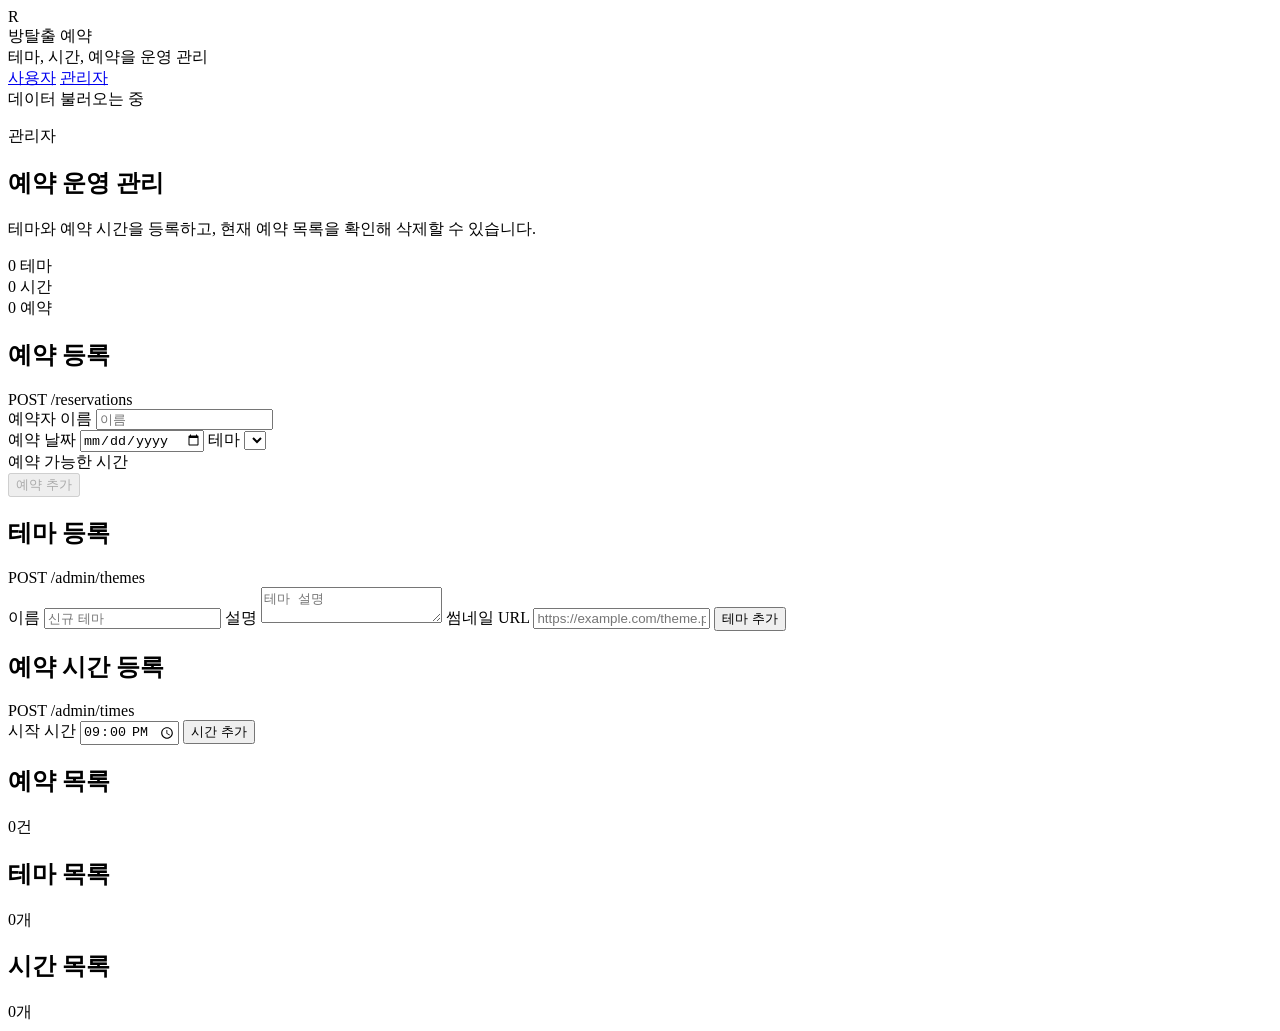
==== src/main/resources/static/admin.html @ 465ad1a2 "feat: roomescape-member 코드 마이그레이션" ====
<!doctype html>
<html lang="ko">
<head>
    <meta charset="UTF-8"/>
    <meta name="viewport" content="width=device-width, initial-scale=1.0"/>
    <link rel="icon" href="data:,"/>
    <title>방탈출 예약 관리자</title>
    <link rel="stylesheet" href="/css/roomescape.css"/>
</head>
<body data-page="admin">
<div class="app-shell">
    <header class="topbar">
        <div class="topbar-inner">
            <div class="brand">
                <div class="brand-mark">R</div>
                <div class="brand-text">
                    <div class="brand-title">방탈출 예약</div>
                    <div class="brand-subtitle">테마, 시간, 예약을 운영 관리</div>
                </div>
            </div>
            <div class="topbar-actions">
                <nav class="view-toggle" aria-label="화면 전환">
                    <a id="userTab" class="view-button" href="/">사용자</a>
                    <a id="adminTab" class="view-button active" href="/admin.html">관리자</a>
                </nav>
                <div id="sourceStatus" class="status-pill">
                    <span class="status-dot"></span>
                    <span>데이터 불러오는 중</span>
                </div>
            </div>
        </div>
    </header>

    <main>
        <section class="view-section" aria-label="관리자 화면">
            <div class="admin-header">
                <div class="admin-title-group">
                    <p class="section-kicker">관리자</p>
                    <h1 class="admin-title">예약 운영 관리</h1>
                    <p class="admin-note">테마와 예약 시간을 등록하고, 현재 예약 목록을 확인해 삭제할 수 있습니다.</p>
                </div>
                <div class="admin-metrics" aria-label="운영 현황">
                    <div class="metric">
                        <span id="themeMetric" class="metric-value">0</span>
                        <span class="metric-label">테마</span>
                    </div>
                    <div class="metric">
                        <span id="timeMetric" class="metric-value">0</span>
                        <span class="metric-label">시간</span>
                    </div>
                    <div class="metric">
                        <span id="reservationMetric" class="metric-value">0</span>
                        <span class="metric-label">예약</span>
                    </div>
                </div>
            </div>

            <div class="admin-layout">
                <div class="admin-stack">
                    <section class="admin-panel" aria-labelledby="adminReservationFormTitle">
                        <div class="admin-panel-head">
                            <h2 id="adminReservationFormTitle" class="admin-panel-title">예약 등록</h2>
                            <span class="admin-count">POST /reservations</span>
                        </div>
                        <form id="adminReservationForm" class="admin-form">
                            <label class="field">
                                <span class="label">예약자 이름</span>
                                <input id="adminReserveName" class="name-input" type="text" placeholder="이름"
                                       autocomplete="off"/>
                            </label>
                            <div class="admin-reserve-grid">
                                <label class="field">
                                    <span class="label">예약 날짜</span>
                                    <input id="adminReserveDate" class="date-input" type="date"/>
                                </label>
                                <label class="field">
                                    <span class="label">테마</span>
                                    <select id="adminReserveTheme" class="select-input"></select>
                                </label>
                            </div>
                            <div class="field">
                                <span class="label">예약 가능한 시간</span>
                                <div id="adminReserveTimeGrid" class="admin-time-grid" aria-label="관리자 예약 시간 목록"></div>
                            </div>
                            <div id="adminReserveSummary" class="admin-reserve-summary"></div>
                            <button id="adminReserveButton" class="primary-button" type="submit" disabled>예약 추가</button>
                            <p id="adminReserveMessage" class="admin-message"></p>
                        </form>
                    </section>

                    <section class="admin-panel" aria-labelledby="themeFormTitle">
                        <div class="admin-panel-head">
                            <h2 id="themeFormTitle" class="admin-panel-title">테마 등록</h2>
                            <span class="admin-count">POST /admin/themes</span>
                        </div>
                        <form id="themeForm" class="admin-form">
                            <label class="field">
                                <span class="label">이름</span>
                                <input id="adminThemeName" class="name-input" type="text" placeholder="신규 테마"/>
                            </label>
                            <label class="field">
                                <span class="label">설명</span>
                                <textarea id="adminThemeDescription" class="textarea-input"
                                          placeholder="테마 설명"></textarea>
                            </label>
                            <label class="field">
                                <span class="label">썸네일 URL</span>
                                <input id="adminThemeThumbnail" class="name-input" type="url"
                                       placeholder="https://example.com/theme.png"/>
                            </label>
                            <button class="primary-button" type="submit">테마 추가</button>
                        </form>
                    </section>

                    <section class="admin-panel" aria-labelledby="timeFormTitle">
                        <div class="admin-panel-head">
                            <h2 id="timeFormTitle" class="admin-panel-title">예약 시간 등록</h2>
                            <span class="admin-count">POST /admin/times</span>
                        </div>
                        <form id="timeForm" class="admin-form">
                            <label class="field">
                                <span class="label">시작 시간</span>
                                <input id="adminTimeStartAt" class="date-input" type="time" value="21:00"/>
                            </label>
                            <button class="primary-button" type="submit">시간 추가</button>
                        </form>
                        <p id="adminMessage" class="admin-message"></p>
                    </section>
                </div>

                <div class="admin-stack">
                    <section class="admin-panel" aria-labelledby="reservationListTitle">
                        <div class="admin-panel-head">
                            <h2 id="reservationListTitle" class="admin-panel-title">예약 목록</h2>
                            <span id="reservationCount" class="admin-count">0건</span>
                        </div>
                        <div id="adminReservationList" class="admin-list" aria-label="예약 목록"></div>
                    </section>

                    <section class="admin-panel" aria-labelledby="themeListTitle">
                        <div class="admin-panel-head">
                            <h2 id="themeListTitle" class="admin-panel-title">테마 목록</h2>
                            <span id="adminThemeCount" class="admin-count">0개</span>
                        </div>
                        <div id="adminThemeList" class="admin-list" aria-label="관리자 테마 목록"></div>
                    </section>

                    <section class="admin-panel" aria-labelledby="timeListTitle">
                        <div class="admin-panel-head">
                            <h2 id="timeListTitle" class="admin-panel-title">시간 목록</h2>
                            <span id="adminTimeCount" class="admin-count">0개</span>
                        </div>
                        <div id="adminTimeList" class="admin-list" aria-label="관리자 시간 목록"></div>
                    </section>
                </div>
            </div>
        </section>
    </main>
</div>

<div id="toast" class="toast" role="status" aria-live="polite"></div>
<script src="/js/roomescape.js" defer></script>
</body>
</html>
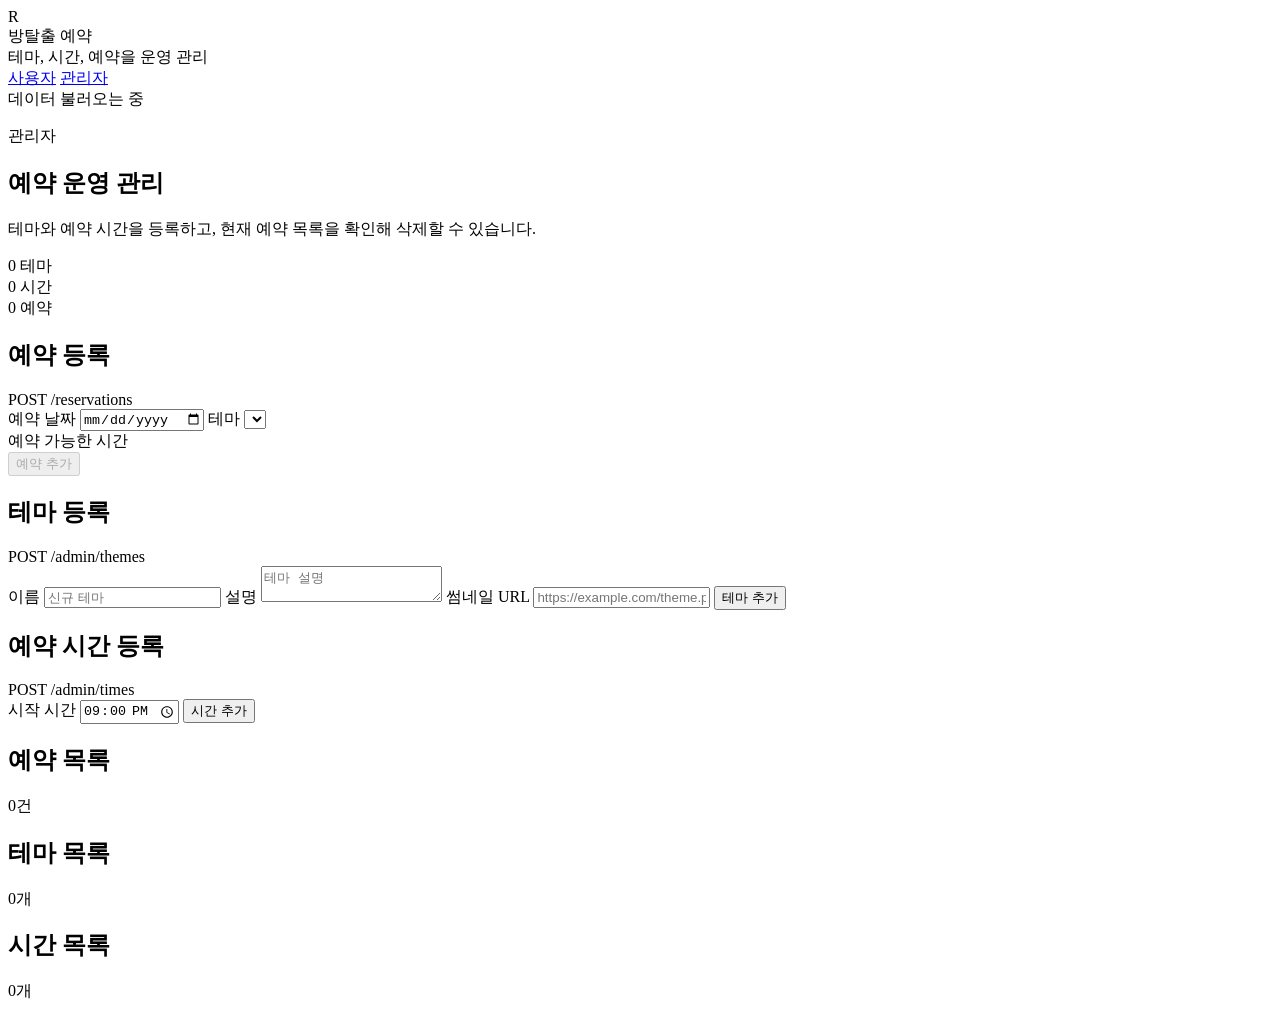
==== commit 25bbe59c: "feat: 로그인 기반 사용자 예약 화면 반영" ====
--- a/src/main/resources/static/admin.html
+++ b/src/main/resources/static/admin.html
@@ -63,11 +63,6 @@
                             <span class="admin-count">POST /reservations</span>
                         </div>
                         <form id="adminReservationForm" class="admin-form">
-                            <label class="field">
-                                <span class="label">예약자 이름</span>
-                                <input id="adminReserveName" class="name-input" type="text" placeholder="이름"
-                                       autocomplete="off"/>
-                            </label>
                             <div class="admin-reserve-grid">
                                 <label class="field">
                                     <span class="label">예약 날짜</span>
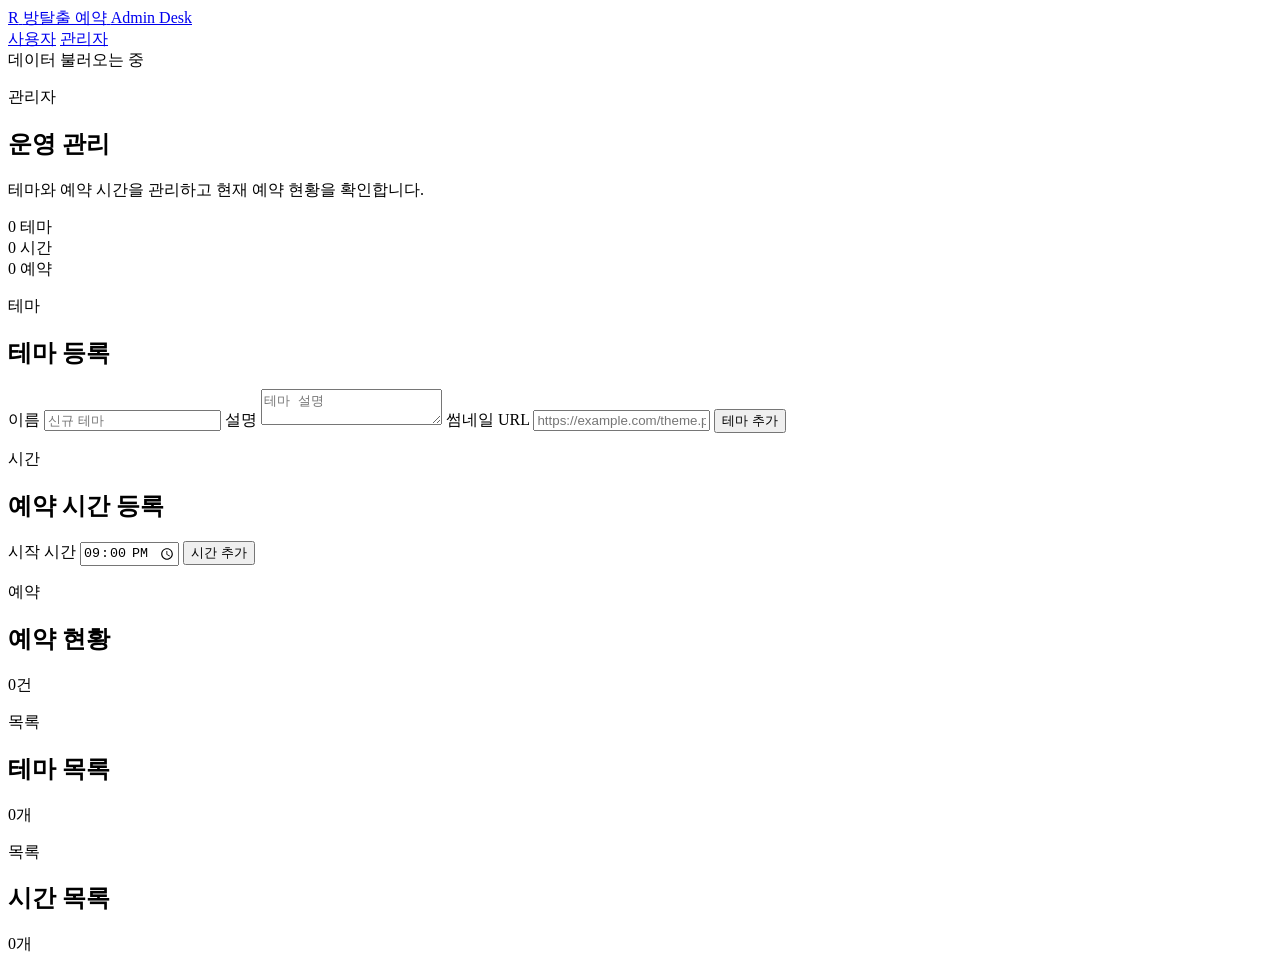
==== commit c4b0eafb: "refactor: 화면 개선" ====
--- a/src/main/resources/static/admin.html
+++ b/src/main/resources/static/admin.html
@@ -11,13 +11,13 @@
 <div class="app-shell">
     <header class="topbar">
         <div class="topbar-inner">
-            <div class="brand">
-                <div class="brand-mark">R</div>
-                <div class="brand-text">
-                    <div class="brand-title">방탈출 예약</div>
-                    <div class="brand-subtitle">테마, 시간, 예약을 운영 관리</div>
-                </div>
-            </div>
+            <a class="brand" href="/" aria-label="방탈출 예약 홈">
+                <span class="brand-mark">R</span>
+                <span class="brand-text">
+                    <span class="brand-title">방탈출 예약</span>
+                    <span class="brand-subtitle">Admin Desk</span>
+                </span>
+            </a>
             <div class="topbar-actions">
                 <nav class="view-toggle" aria-label="화면 전환">
                     <a id="userTab" class="view-button" href="/">사용자</a>
@@ -32,12 +32,12 @@
     </header>
 
     <main>
-        <section class="view-section" aria-label="관리자 화면">
+        <section class="admin-dashboard" aria-label="관리자 화면">
             <div class="admin-header">
-                <div class="admin-title-group">
+                <div class="section-heading">
                     <p class="section-kicker">관리자</p>
-                    <h1 class="admin-title">예약 운영 관리</h1>
-                    <p class="admin-note">테마와 예약 시간을 등록하고, 현재 예약 목록을 확인해 삭제할 수 있습니다.</p>
+                    <h1 class="page-title">운영 관리</h1>
+                    <p class="admin-note">테마와 예약 시간을 관리하고 현재 예약 현황을 확인합니다.</p>
                 </div>
                 <div class="admin-metrics" aria-label="운영 현황">
                     <div class="metric">
@@ -55,99 +55,78 @@
                 </div>
             </div>
 
-            <div class="admin-layout">
-                <div class="admin-stack">
-                    <section class="admin-panel" aria-labelledby="adminReservationFormTitle">
-                        <div class="admin-panel-head">
-                            <h2 id="adminReservationFormTitle" class="admin-panel-title">예약 등록</h2>
-                            <span class="admin-count">POST /reservations</span>
+            <div class="admin-grid">
+                <section class="admin-panel" aria-labelledby="themeFormTitle">
+                    <div class="panel-head">
+                        <p class="section-kicker">테마</p>
+                        <h2 id="themeFormTitle" class="panel-title">테마 등록</h2>
+                    </div>
+                    <form id="themeForm" class="admin-form">
+                        <label class="field">
+                            <span class="label">이름</span>
+                            <input id="adminThemeName" class="text-input" type="text" placeholder="신규 테마"/>
+                        </label>
+                        <label class="field">
+                            <span class="label">설명</span>
+                            <textarea id="adminThemeDescription" class="textarea-input"
+                                      placeholder="테마 설명"></textarea>
+                        </label>
+                        <label class="field">
+                            <span class="label">썸네일 URL</span>
+                            <input id="adminThemeThumbnail" class="text-input" type="url"
+                                   placeholder="https://example.com/theme.png"/>
+                        </label>
+                        <button class="primary-button" type="submit">테마 추가</button>
+                    </form>
+                    <p id="adminMessage" class="admin-message"></p>
+                </section>
+
+                <section class="admin-panel" aria-labelledby="timeFormTitle">
+                    <div class="panel-head">
+                        <p class="section-kicker">시간</p>
+                        <h2 id="timeFormTitle" class="panel-title">예약 시간 등록</h2>
+                    </div>
+                    <form id="timeForm" class="admin-form compact-form">
+                        <label class="field">
+                            <span class="label">시작 시간</span>
+                            <input id="adminTimeStartAt" class="text-input" type="time" value="21:00"/>
+                        </label>
+                        <button class="primary-button" type="submit">시간 추가</button>
+                    </form>
+                </section>
+
+                <section class="admin-panel wide-panel" aria-labelledby="reservationListTitle">
+                    <div class="panel-head split-head">
+                        <div>
+                            <p class="section-kicker">예약</p>
+                            <h2 id="reservationListTitle" class="panel-title">예약 현황</h2>
                         </div>
-                        <form id="adminReservationForm" class="admin-form">
-                            <div class="admin-reserve-grid">
-                                <label class="field">
-                                    <span class="label">예약 날짜</span>
-                                    <input id="adminReserveDate" class="date-input" type="date"/>
-                                </label>
-                                <label class="field">
-                                    <span class="label">테마</span>
-                                    <select id="adminReserveTheme" class="select-input"></select>
-                                </label>
-                            </div>
-                            <div class="field">
-                                <span class="label">예약 가능한 시간</span>
-                                <div id="adminReserveTimeGrid" class="admin-time-grid" aria-label="관리자 예약 시간 목록"></div>
-                            </div>
-                            <div id="adminReserveSummary" class="admin-reserve-summary"></div>
-                            <button id="adminReserveButton" class="primary-button" type="submit" disabled>예약 추가</button>
-                            <p id="adminReserveMessage" class="admin-message"></p>
-                        </form>
-                    </section>
+                        <span id="reservationCount" class="admin-count">0건</span>
+                    </div>
+                    <div id="adminReservationList" class="admin-list reservation-admin-list" aria-label="예약 목록"></div>
+                </section>
 
-                    <section class="admin-panel" aria-labelledby="themeFormTitle">
-                        <div class="admin-panel-head">
-                            <h2 id="themeFormTitle" class="admin-panel-title">테마 등록</h2>
-                            <span class="admin-count">POST /admin/themes</span>
+                <section class="admin-panel" aria-labelledby="themeListTitle">
+                    <div class="panel-head split-head">
+                        <div>
+                            <p class="section-kicker">목록</p>
+                            <h2 id="themeListTitle" class="panel-title">테마 목록</h2>
                         </div>
-                        <form id="themeForm" class="admin-form">
-                            <label class="field">
-                                <span class="label">이름</span>
-                                <input id="adminThemeName" class="name-input" type="text" placeholder="신규 테마"/>
-                            </label>
-                            <label class="field">
-                                <span class="label">설명</span>
-                                <textarea id="adminThemeDescription" class="textarea-input"
-                                          placeholder="테마 설명"></textarea>
-                            </label>
-                            <label class="field">
-                                <span class="label">썸네일 URL</span>
-                                <input id="adminThemeThumbnail" class="name-input" type="url"
-                                       placeholder="https://example.com/theme.png"/>
-                            </label>
-                            <button class="primary-button" type="submit">테마 추가</button>
-                        </form>
-                    </section>
+                        <span id="adminThemeCount" class="admin-count">0개</span>
+                    </div>
+                    <div id="adminThemeList" class="admin-list" aria-label="관리자 테마 목록"></div>
+                </section>
 
-                    <section class="admin-panel" aria-labelledby="timeFormTitle">
-                        <div class="admin-panel-head">
-                            <h2 id="timeFormTitle" class="admin-panel-title">예약 시간 등록</h2>
-                            <span class="admin-count">POST /admin/times</span>
+                <section class="admin-panel" aria-labelledby="timeListTitle">
+                    <div class="panel-head split-head">
+                        <div>
+                            <p class="section-kicker">목록</p>
+                            <h2 id="timeListTitle" class="panel-title">시간 목록</h2>
                         </div>
-                        <form id="timeForm" class="admin-form">
-                            <label class="field">
-                                <span class="label">시작 시간</span>
-                                <input id="adminTimeStartAt" class="date-input" type="time" value="21:00"/>
-                            </label>
-                            <button class="primary-button" type="submit">시간 추가</button>
-                        </form>
-                        <p id="adminMessage" class="admin-message"></p>
-                    </section>
-                </div>
-
-                <div class="admin-stack">
-                    <section class="admin-panel" aria-labelledby="reservationListTitle">
-                        <div class="admin-panel-head">
-                            <h2 id="reservationListTitle" class="admin-panel-title">예약 목록</h2>
-                            <span id="reservationCount" class="admin-count">0건</span>
-                        </div>
-                        <div id="adminReservationList" class="admin-list" aria-label="예약 목록"></div>
-                    </section>
-
-                    <section class="admin-panel" aria-labelledby="themeListTitle">
-                        <div class="admin-panel-head">
-                            <h2 id="themeListTitle" class="admin-panel-title">테마 목록</h2>
-                            <span id="adminThemeCount" class="admin-count">0개</span>
-                        </div>
-                        <div id="adminThemeList" class="admin-list" aria-label="관리자 테마 목록"></div>
-                    </section>
-
-                    <section class="admin-panel" aria-labelledby="timeListTitle">
-                        <div class="admin-panel-head">
-                            <h2 id="timeListTitle" class="admin-panel-title">시간 목록</h2>
-                            <span id="adminTimeCount" class="admin-count">0개</span>
-                        </div>
-                        <div id="adminTimeList" class="admin-list" aria-label="관리자 시간 목록"></div>
-                    </section>
-                </div>
+                        <span id="adminTimeCount" class="admin-count">0개</span>
+                    </div>
+                    <div id="adminTimeList" class="admin-list" aria-label="관리자 시간 목록"></div>
+                </section>
             </div>
         </section>
     </main>
